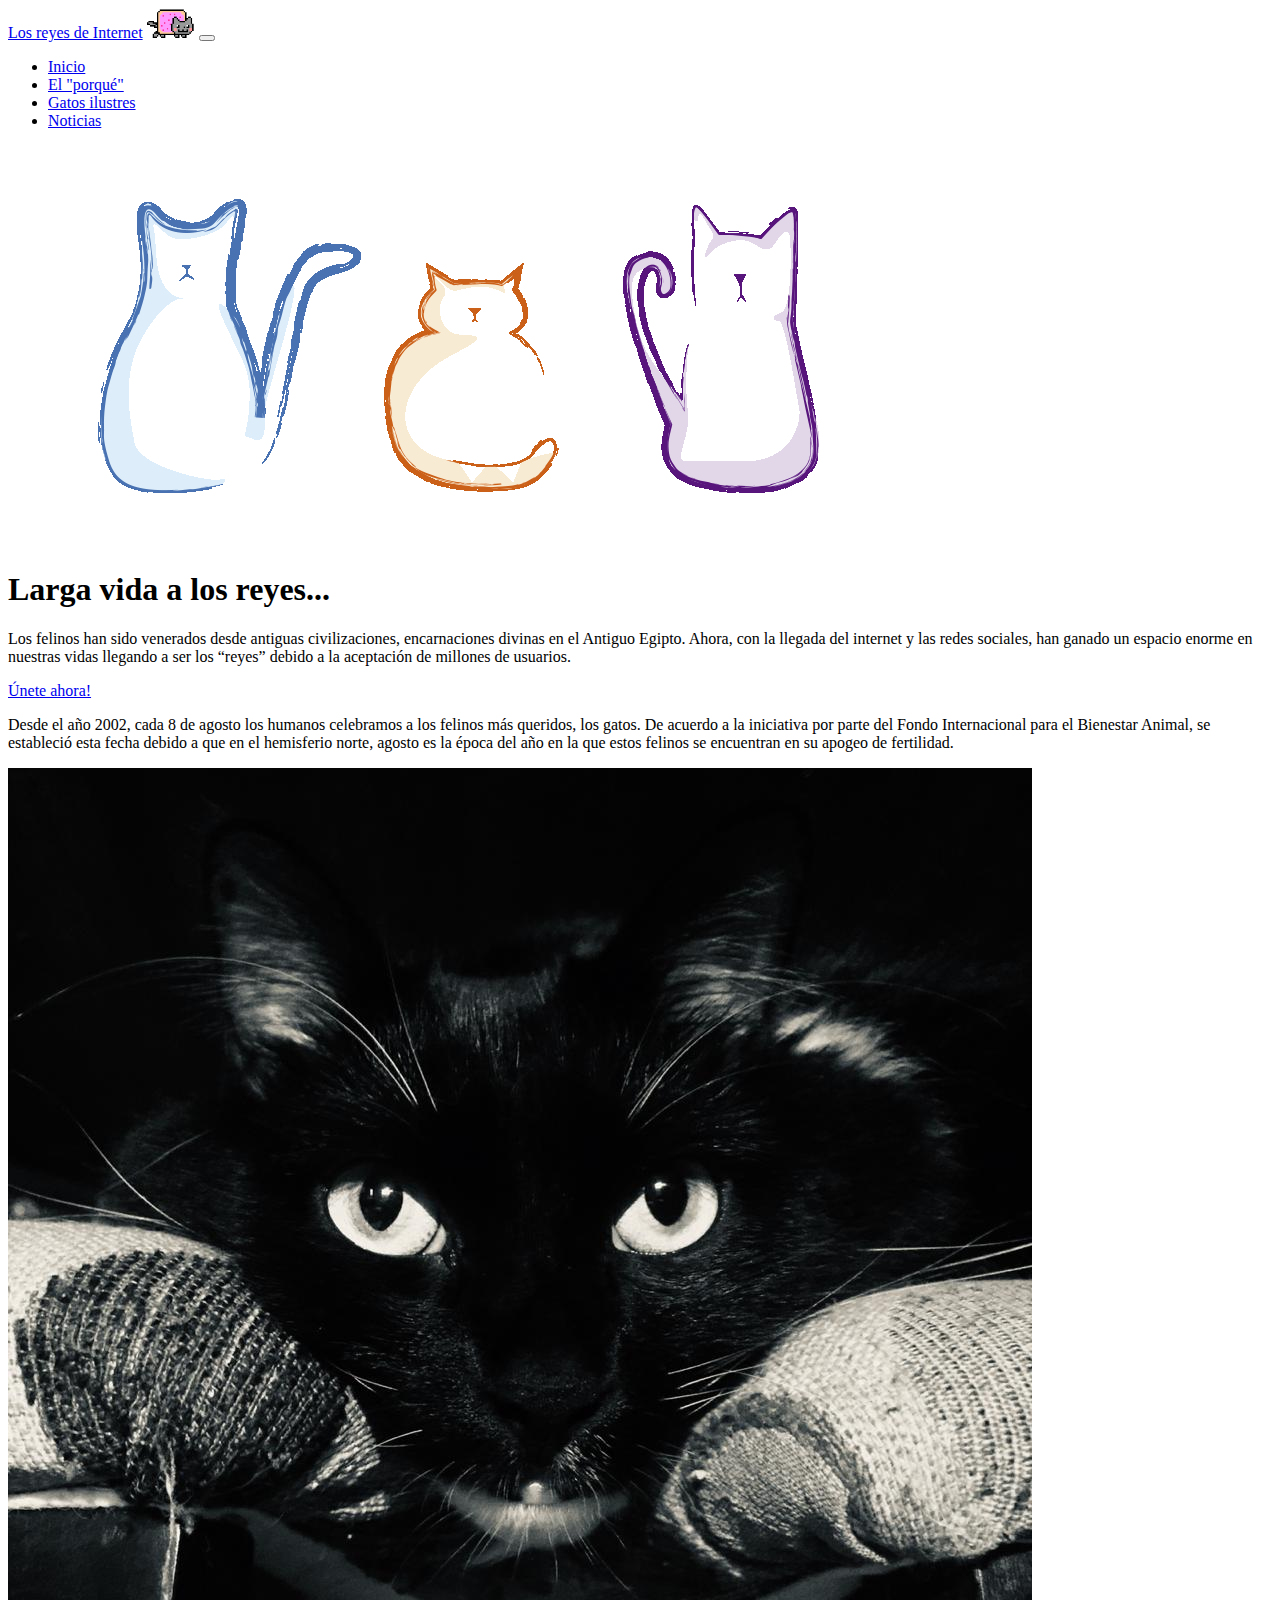
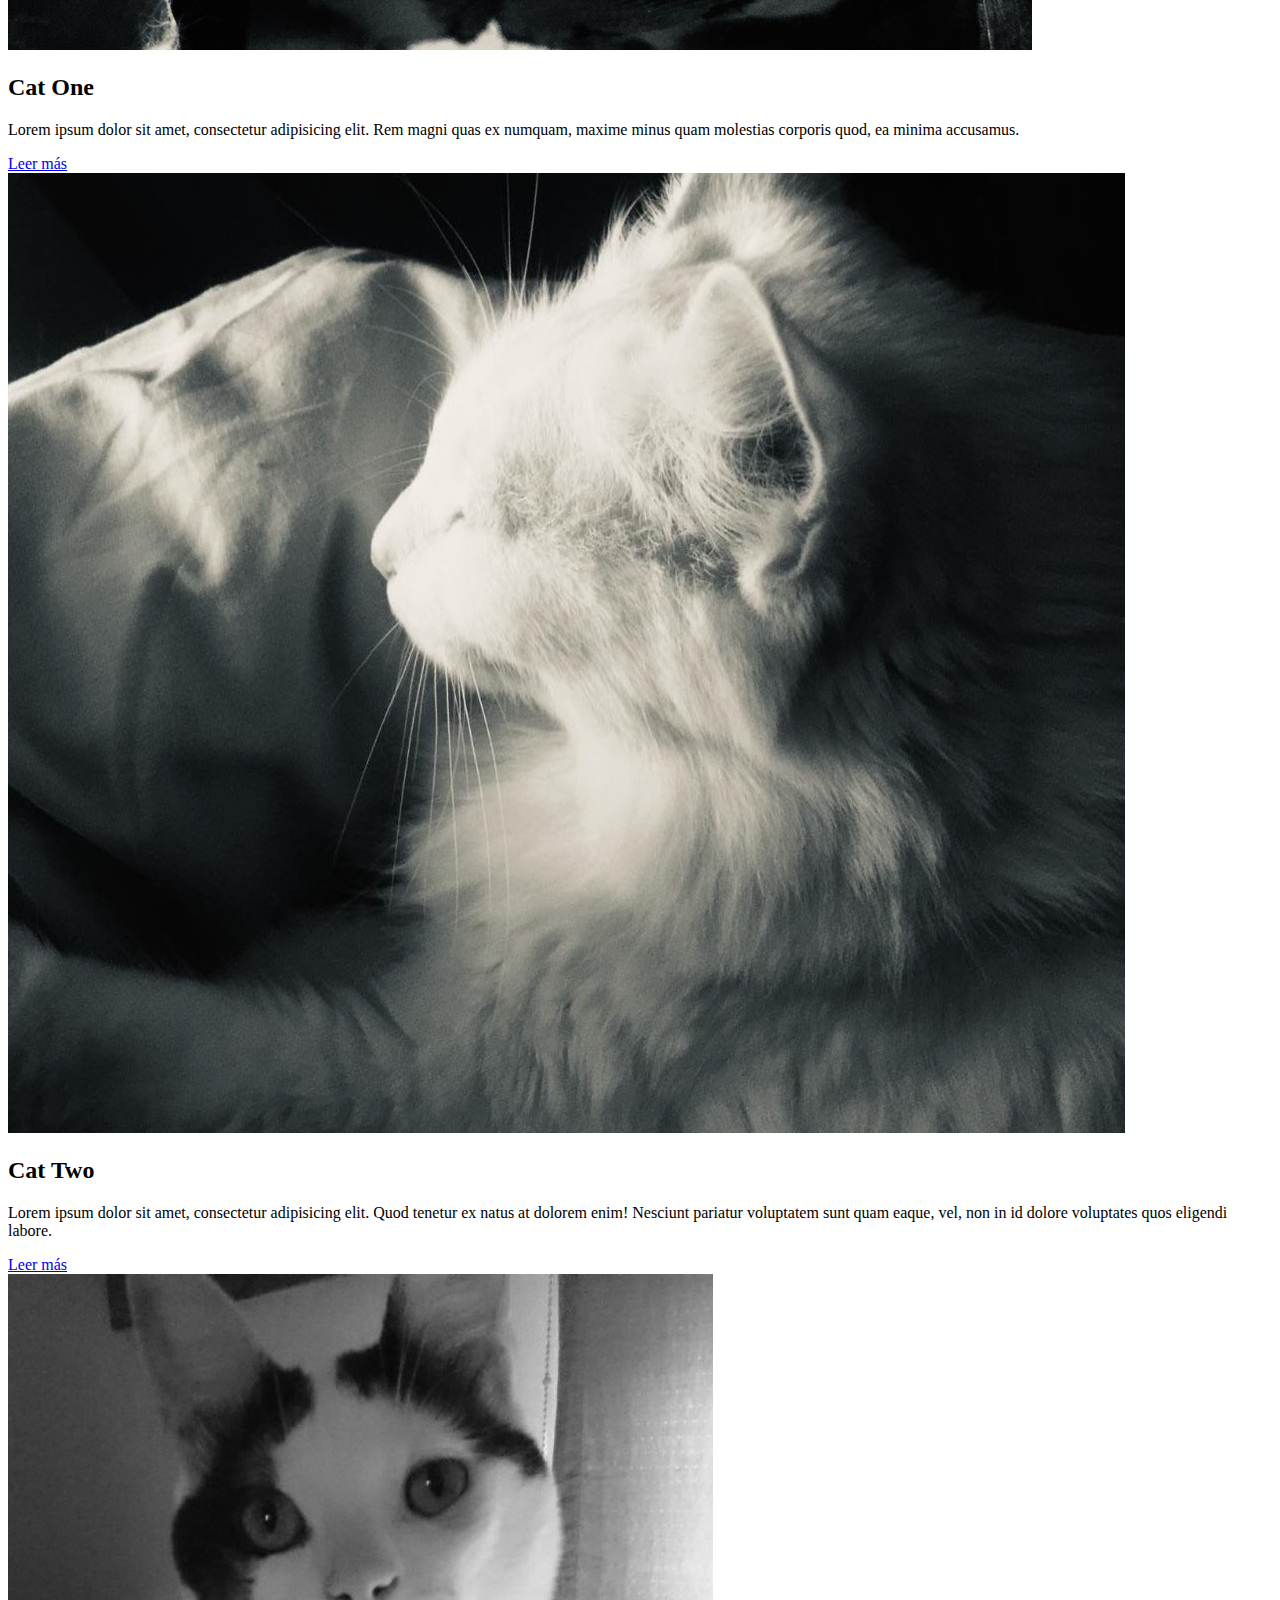
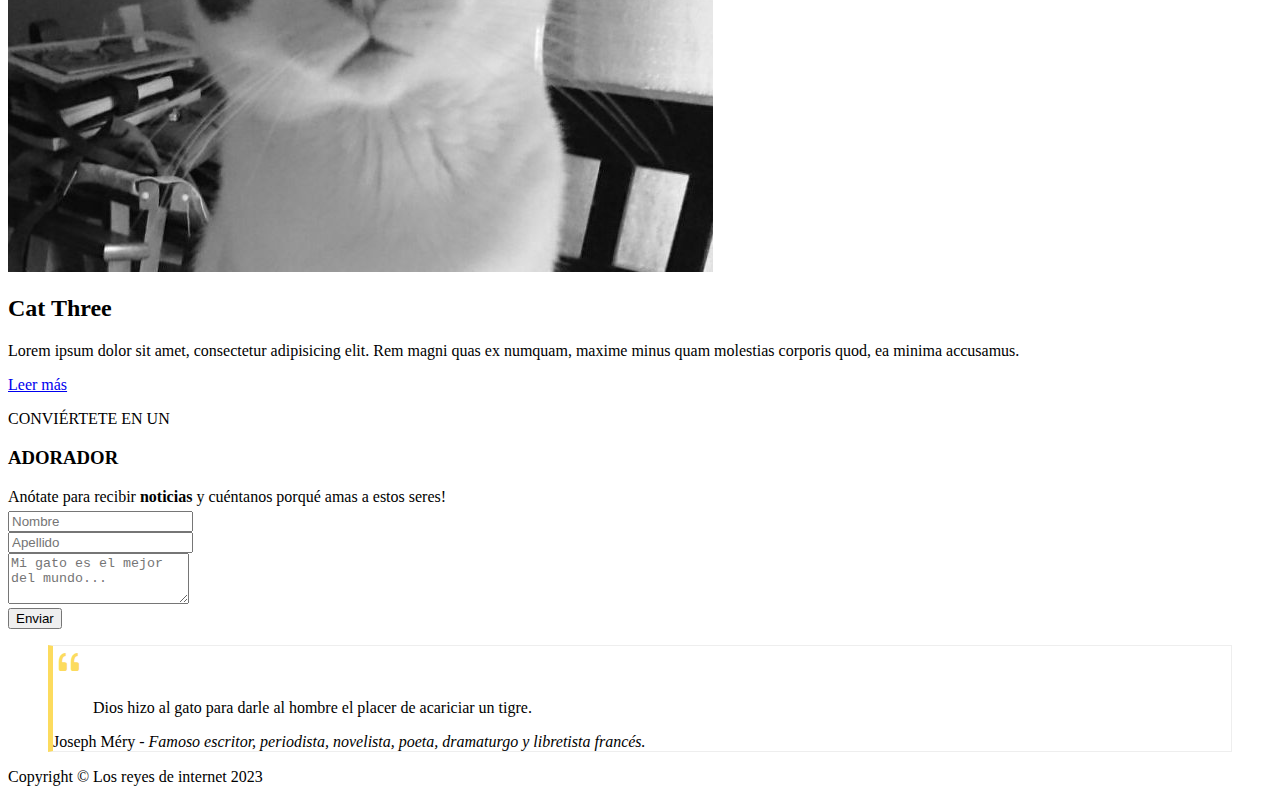
==== index.html @ dcbe3dd1 "First commit" ====
<!DOCTYPE html>
<html lang="es">
    <head>
        <meta charset="utf-8" />
        <meta name="viewport" content="width=device-width, initial-scale=1, shrink-to-fit=no" />
        <meta name="description" content="" />
        <meta name="author" content="" />
        <title>Los reyes de Internet</title>
        <!-- CSS (includes Bootstrap)-->
        <link href="https://cdn.jsdelivr.net/npm/bootstrap@5.1.3/dist/css/bootstrap.min.css" rel="stylesheet" integrity="sha384-1BmE4kWBq78iYhFldvKuhfTAU6auU8tT94WrHftjDbrCEXSU1oBoqyl2QvZ6jIW3" crossorigin="anonymous">
        <link rel="stylesheet" href="https://cdn.jsdelivr.net/npm/bootstrap-icons@1.10.5/font/bootstrap-icons.css">
        <link rel="stylesheet" href="/css/style.css">
    </head>
    <body>
        <header>
            <!-- Start navbar-->
            <nav class="navbar navbar-expand-lg navbar-dark bg-dark">
                <div class="container px-5">
                    <a class="navbar-brand" href="#!">Los reyes de Internet</a>
                    <img src="/media/anim/nyancat.gif" alt="Niancat" height="30px">
                    <button class="navbar-toggler" type="button" data-bs-toggle="collapse" data-bs-target="#navbarSupportedContent" aria-controls="navbarSupportedContent" aria-expanded="false" aria-label="Toggle navigation">
                        <span class="navbar-toggler-icon"></span>
                    </button>
                    <div class="collapse navbar-collapse">
                        <ul class="navbar-nav ms-auto mb-2 mb-lg-0">
                            <li class="nav-item"><a class="nav-link active" aria-current="page" href="#!">Inicio</a></li>
                            <li class="nav-item"><a class="nav-link" href="#!">El "porqué"</a></li>
                            <li class="nav-item"><a class="nav-link" href="#!">Gatos ilustres</a></li>
                            <li class="nav-item"><a class="nav-link" href="#!">Noticias</a></li>
                        </ul>
                    </div>
                </div>
            </nav>
            <!-- End navbar -->
        </header>
        <!-- Start content-->
        <main class="container">
            <section class="px-4 px-lg-5">
                <!-- Start heading row-->
                <div class="row gx-4 gx-lg-5 align-items-center my-5">
                    <div class="col-lg-7"><img class="img-fluid rounded mb-4 mb-lg-0" src="/media/img/Portada-gatos.png" alt="Dibujo de 3 gatos" /></div>
                    <div class="col-lg-5">
                        <h1 class="font-weight-light">Larga vida a los reyes...</h1>
                        <p>Los felinos han sido venerados desde antiguas civilizaciones, encarnaciones divinas en el Antiguo Egipto. Ahora, con la llegada del internet y las redes sociales, han ganado un espacio enorme en nuestras vidas llegando a ser los “reyes” debido a la aceptación de millones de usuarios.</p>
                        <a class="btn btn-primary" href="#form">Únete ahora!</a>
                    </div>
                </div>
                <!-- End heading row -->
                <!-- Start call to action-->
                <div class="card text-white bg-secondary my-5 py-4 text-center">
                    <div class="card-body">
                        <p class="text-white m-0">Desde el año 2002, cada 8 de agosto los humanos celebramos a los felinos más queridos, los gatos. De acuerdo a la iniciativa por parte del Fondo Internacional para el Bienestar Animal, se estableció esta fecha debido a que en el hemisferio norte, agosto es la época del año en la que estos felinos se encuentran en su apogeo de fertilidad.</p>
                    </div>
                </div>
                <!-- End call to action -->
                <!-- Start cards in row-->
                <div class="row gx-4 gx-lg-5">
                    <div class="col-md-4 mb-5">
                        <div class="card h-100">
                            <div class="card-body">
                                <img src="/media/img/navia.jpg" class="card-img-top" alt="Navia">
                                <h2 class="card-title">Cat One</h2>
                                <p class="card-text">Lorem ipsum dolor sit amet, consectetur adipisicing elit. Rem magni quas ex numquam, maxime minus quam molestias corporis quod, ea minima accusamus.</p>
                            </div>
                            <div class="card-footer"><a class="btn btn-primary btn-sm" href="#!">Leer más</a></div>
                        </div>
                    </div>
                    <div class="col-md-4 mb-5">
                        <div class="card h-100">
                            <div class="card-body">
                                <img src="/media/img/deva.jpg" class="card-img-top" alt="Deva">
                                <h2 class="card-title">Cat Two</h2>
                                <p class="card-text">Lorem ipsum dolor sit amet, consectetur adipisicing elit. Quod tenetur ex natus at dolorem enim! Nesciunt pariatur voluptatem sunt quam eaque, vel, non in id dolore voluptates quos eligendi labore.</p>
                            </div>
                            <div class="card-footer"><a class="btn btn-primary btn-sm" href="#!">Leer más</a></div>
                        </div>
                    </div>
                    <div class="col-md-4 mb-5">
                        <div class="card h-100">
                            <div class="card-body">
                                <img src="/media/img/mefi.jpg" class="card-img-top" alt="Navia">
                                <h2 class="card-title">Cat Three</h2>
                                <p class="card-text">Lorem ipsum dolor sit amet, consectetur adipisicing elit. Rem magni quas ex numquam, maxime minus quam molestias corporis quod, ea minima accusamus.</p>
                            </div>
                            <div class="card-footer"><a class="btn btn-primary btn-sm" href="#!">Leer más</a></div>
                        </div>
                    </div>
                </div>
                <!-- End cards in row -->
            </section>
            <!-- Start form -->
            <section id="form" class="px-4 px-lg-5">
                <div class="row">
                    <div class="d-flex justify-content-center">
                        <p>CONVIÉRTETE EN UN</p>
                    </div>
                </div>
                <div class="row">
                    <div class="d-flex justify-content-center">
                        <h3>ADORADOR</h3>
                    </div>
                </div>
                <div class="row">
                    <div class="d-flex justify-content-center">
                        <span>Anótate para recibir <b>noticias</b> y cuéntanos porqué amas a estos seres!</span>
                    </div>
                </div>
                <div class="row" style="margin-top: 5px;">
                    <div class="col-3 offset-3 d-flex justify-content-center">
                        <input type="text" class="form-control" placeholder="Nombre">
                    </div>
                    <div class="col-3 d-flex justify-content-center">
                        <input type="text" class="form-control" placeholder="Apellido">
                    </div>
                </div>
                <div class="row my-2"">
                    <div class="col-6 offset-3 d-flex justify-content-center">
                        <textarea class="form-control form-control-lg" id="exampleFormControlTextarea1" placeholder="Mi gato es el mejor del mundo..." rows="3"></textarea>
                    </div>
                </div>
                <div class="row my-2">
                    <div class="col-6 offset-3 d-flex justify-content-center">
                        <button class="btn btn-success w-100">Enviar</button>
                    </div>
                </div>
            </section>
            <!-- End form -->
            <!-- Start quote -->
            <section class="vh-80">
                <div class="container py-5 h-100">
                    <div class="row d-flex justify-content-center align-items-center h-100">
                        <div class="col-md-12 col-xl-5">
                        <figure class="quote bg-light p-4">
                            <i class="bi bi-quote bi-2x color-quote"></i>
                            <blockquote class="blockquote pb-2">
                                <p>
                                    Dios hizo al gato para darle al hombre el placer de acariciar un tigre.
                                </p>
                            </blockquote>
                            <figcaption class="blockquote-footer mb-0">
                                Joseph Méry - <cite title="Famoso escritor, periodista, novelista, poeta, dramaturgo y libretista francés.">Famoso escritor, periodista, novelista, poeta, dramaturgo y libretista francés.</cite>
                            </figcaption>
                        </figure>
                        </div>
                    </div>
                </div>
            </section>
            <!-- End quote -->
        </main>
        <!-- End content -->
        <!-- Footer-->
        <footer class="py-5 bg-dark">
            <div class="container px-4 px-lg-5">
                <p class="m-0 text-center text-white">Copyright &copy; Los reyes de internet 2023</p>
            </div>
        </footer>
        <!-- Bootstrap core JS-->
        <script src="https://cdn.jsdelivr.net/npm/bootstrap@5.2.3/dist/js/bootstrap.bundle.min.js"></script>
    </body>
</html>
---- css/style.css ----
.color-quote {
    color: #fcdb5e;
}

.quote i {
    font-size: 2rem;
}

.quote {
    border-left: .35rem solid #fcdb5e;
    border-top: 1px solid #eee;
    border-right: 1px solid #eee;
    border-bottom: 1px solid #eee;
}
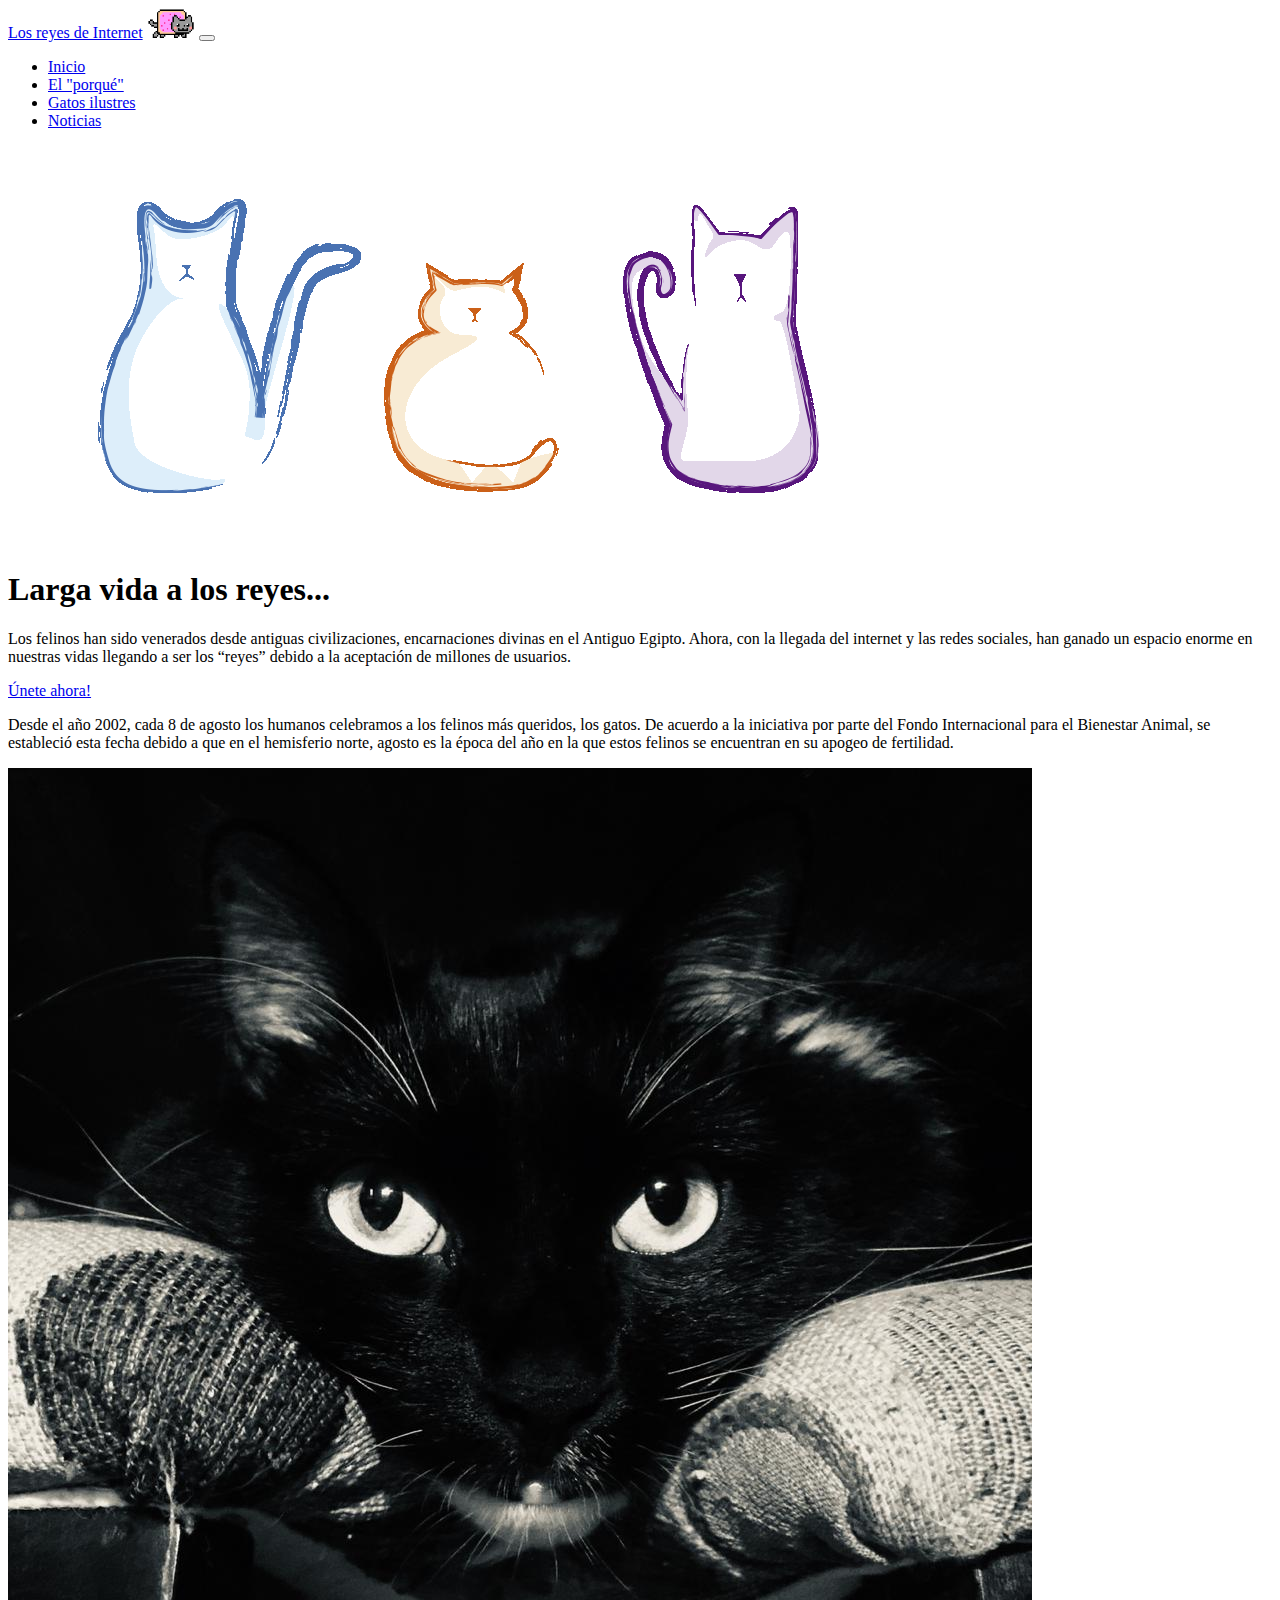
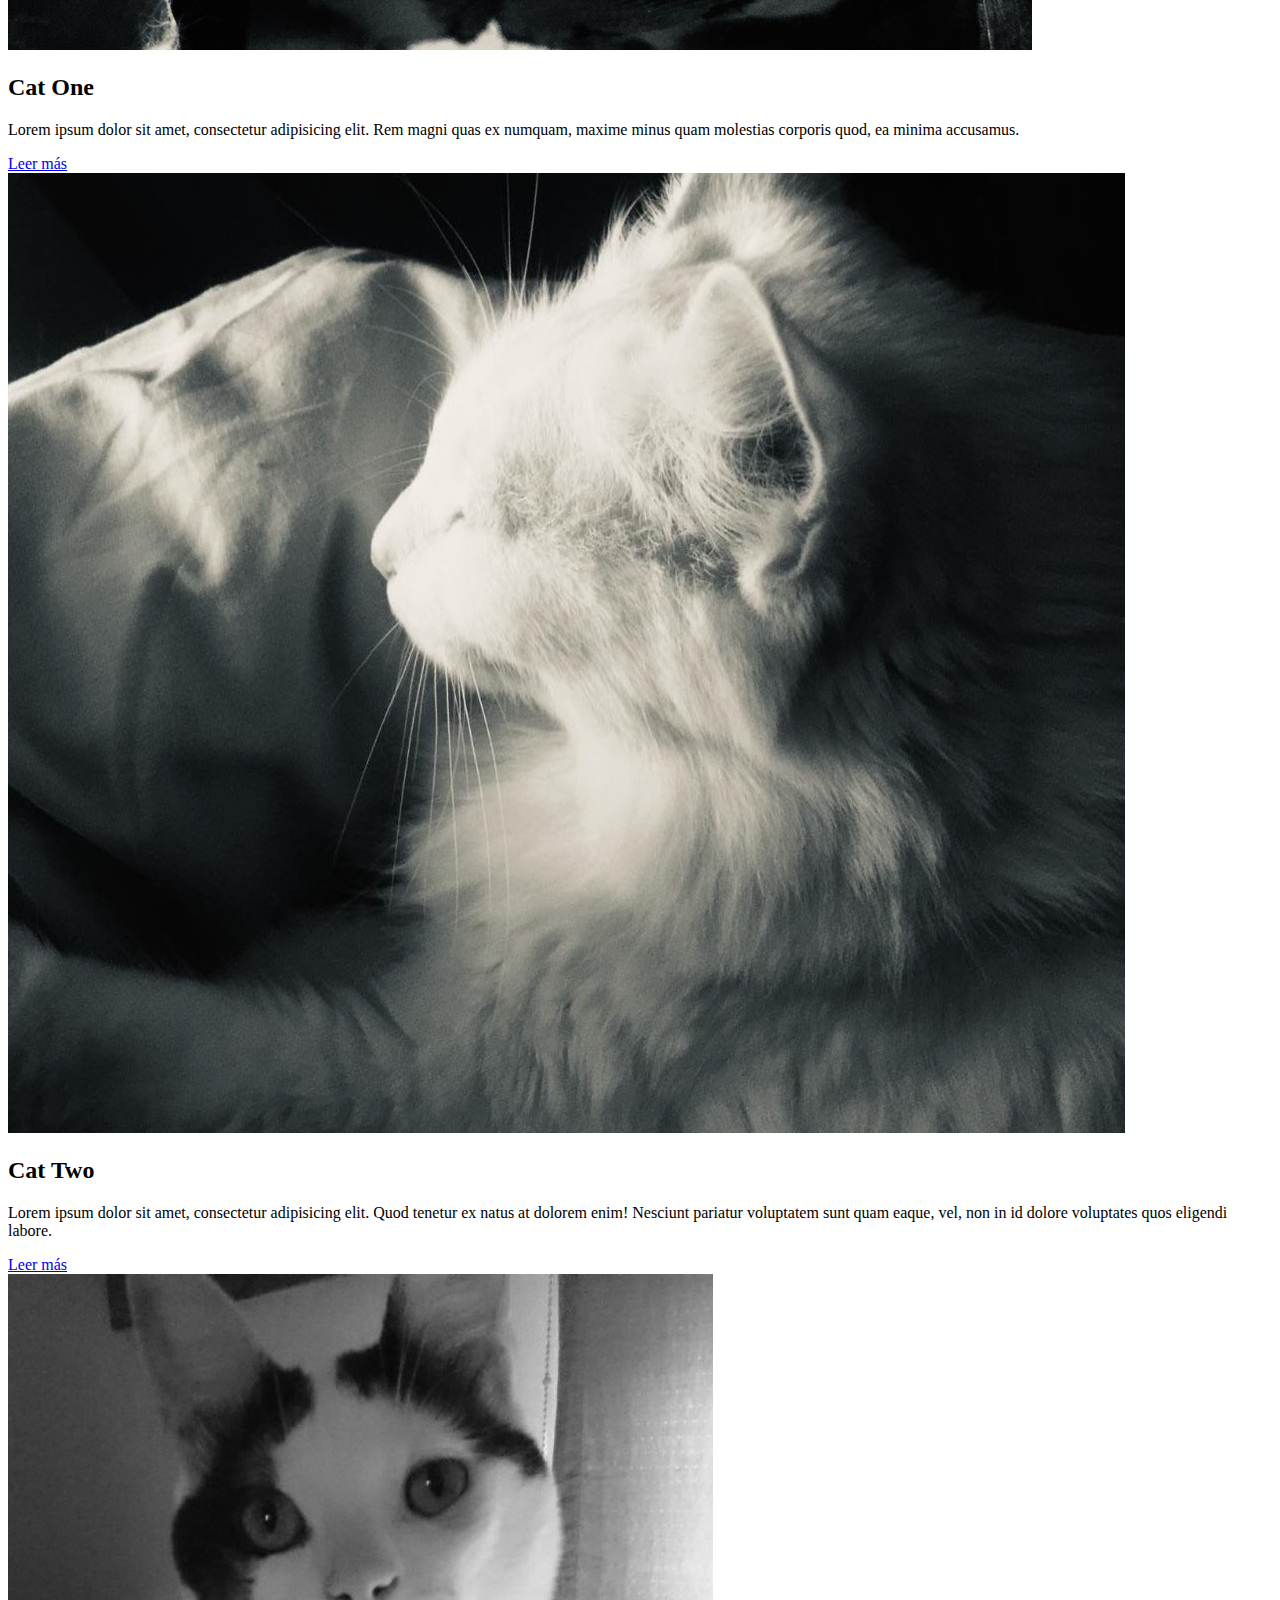
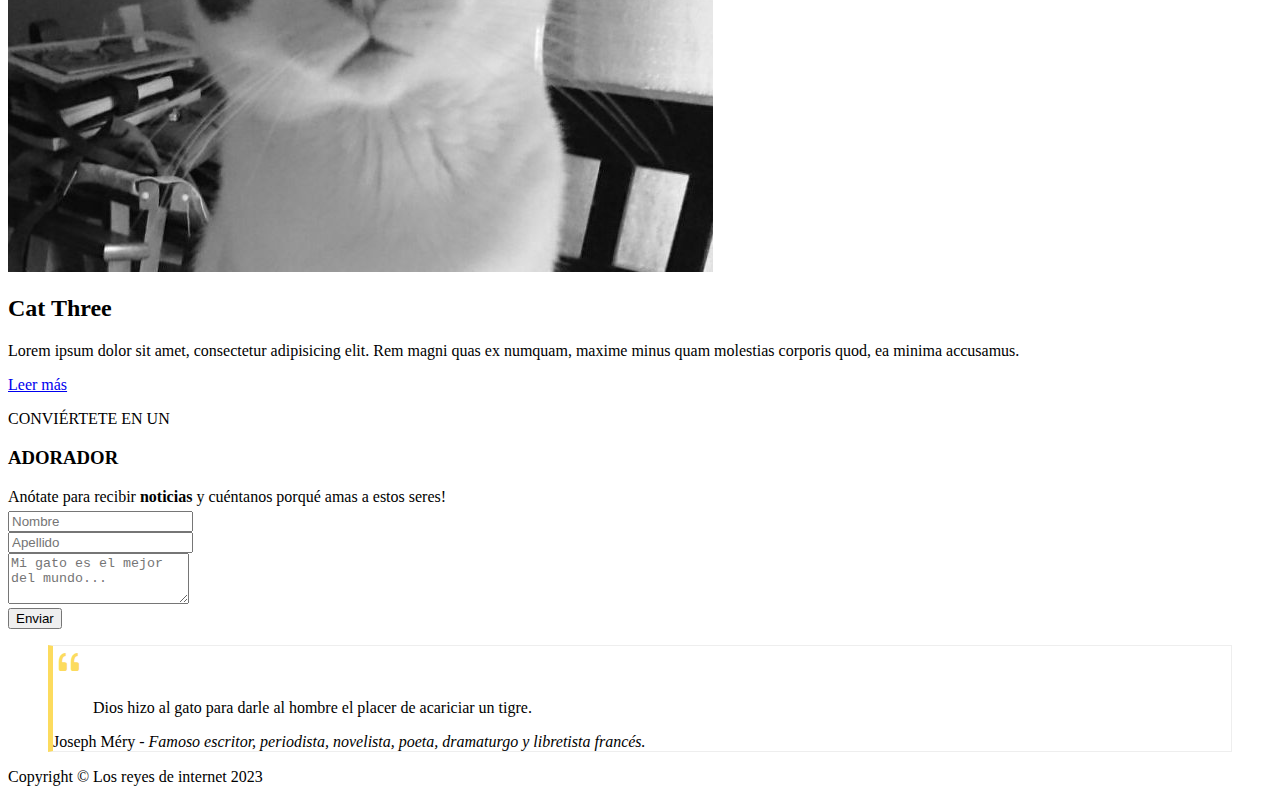
==== commit 250349e7: "Update index.html" ====
--- a/index.html
+++ b/index.html
@@ -9,7 +9,7 @@
         <!-- CSS (includes Bootstrap)-->
         <link href="https://cdn.jsdelivr.net/npm/bootstrap@5.1.3/dist/css/bootstrap.min.css" rel="stylesheet" integrity="sha384-1BmE4kWBq78iYhFldvKuhfTAU6auU8tT94WrHftjDbrCEXSU1oBoqyl2QvZ6jIW3" crossorigin="anonymous">
         <link rel="stylesheet" href="https://cdn.jsdelivr.net/npm/bootstrap-icons@1.10.5/font/bootstrap-icons.css">
-        <link rel="stylesheet" href="/css/style.css">
+        <link rel="stylesheet" href="./css/style.css">
     </head>
     <body>
         <header>
@@ -38,7 +38,7 @@
             <section class="px-4 px-lg-5">
                 <!-- Start heading row-->
                 <div class="row gx-4 gx-lg-5 align-items-center my-5">
-                    <div class="col-lg-7"><img class="img-fluid rounded mb-4 mb-lg-0" src="/media/img/Portada-gatos.png" alt="Dibujo de 3 gatos" /></div>
+                    <div class="col-lg-7"><img class="img-fluid rounded mb-4 mb-lg-0" src="./media/img/Portada-gatos.png" alt="Dibujo de 3 gatos" /></div>
                     <div class="col-lg-5">
                         <h1 class="font-weight-light">Larga vida a los reyes...</h1>
                         <p>Los felinos han sido venerados desde antiguas civilizaciones, encarnaciones divinas en el Antiguo Egipto. Ahora, con la llegada del internet y las redes sociales, han ganado un espacio enorme en nuestras vidas llegando a ser los “reyes” debido a la aceptación de millones de usuarios.</p>
@@ -58,7 +58,7 @@
                     <div class="col-md-4 mb-5">
                         <div class="card h-100">
                             <div class="card-body">
-                                <img src="/media/img/navia.jpg" class="card-img-top" alt="Navia">
+                                <img src="./media/img/navia.jpg" class="card-img-top" alt="Navia">
                                 <h2 class="card-title">Cat One</h2>
                                 <p class="card-text">Lorem ipsum dolor sit amet, consectetur adipisicing elit. Rem magni quas ex numquam, maxime minus quam molestias corporis quod, ea minima accusamus.</p>
                             </div>
@@ -68,7 +68,7 @@
                     <div class="col-md-4 mb-5">
                         <div class="card h-100">
                             <div class="card-body">
-                                <img src="/media/img/deva.jpg" class="card-img-top" alt="Deva">
+                                <img src="./media/img/deva.jpg" class="card-img-top" alt="Deva">
                                 <h2 class="card-title">Cat Two</h2>
                                 <p class="card-text">Lorem ipsum dolor sit amet, consectetur adipisicing elit. Quod tenetur ex natus at dolorem enim! Nesciunt pariatur voluptatem sunt quam eaque, vel, non in id dolore voluptates quos eligendi labore.</p>
                             </div>
@@ -78,7 +78,7 @@
                     <div class="col-md-4 mb-5">
                         <div class="card h-100">
                             <div class="card-body">
-                                <img src="/media/img/mefi.jpg" class="card-img-top" alt="Navia">
+                                <img src="./media/img/mefi.jpg" class="card-img-top" alt="Navia">
                                 <h2 class="card-title">Cat Three</h2>
                                 <p class="card-text">Lorem ipsum dolor sit amet, consectetur adipisicing elit. Rem magni quas ex numquam, maxime minus quam molestias corporis quod, ea minima accusamus.</p>
                             </div>
@@ -157,4 +157,4 @@
         <!-- Bootstrap core JS-->
         <script src="https://cdn.jsdelivr.net/npm/bootstrap@5.2.3/dist/js/bootstrap.bundle.min.js"></script>
     </body>
-</html>+</html>
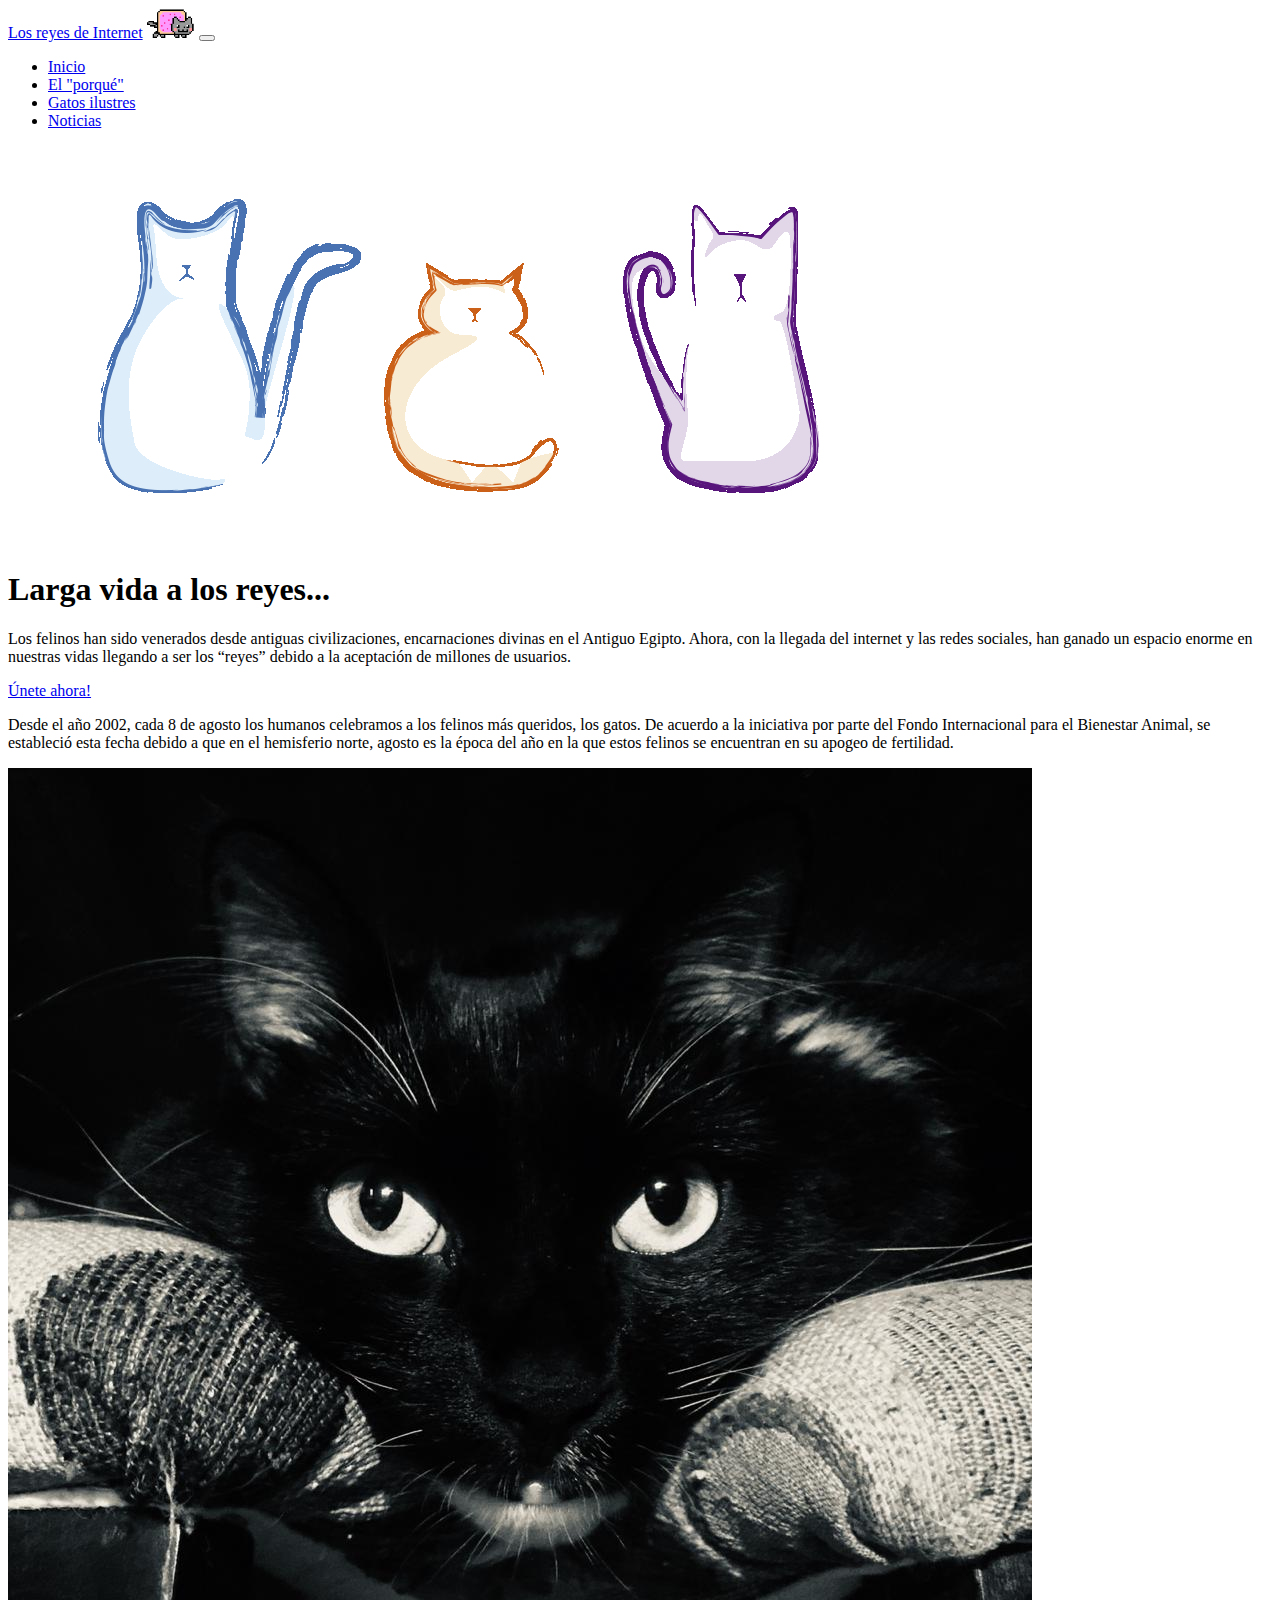
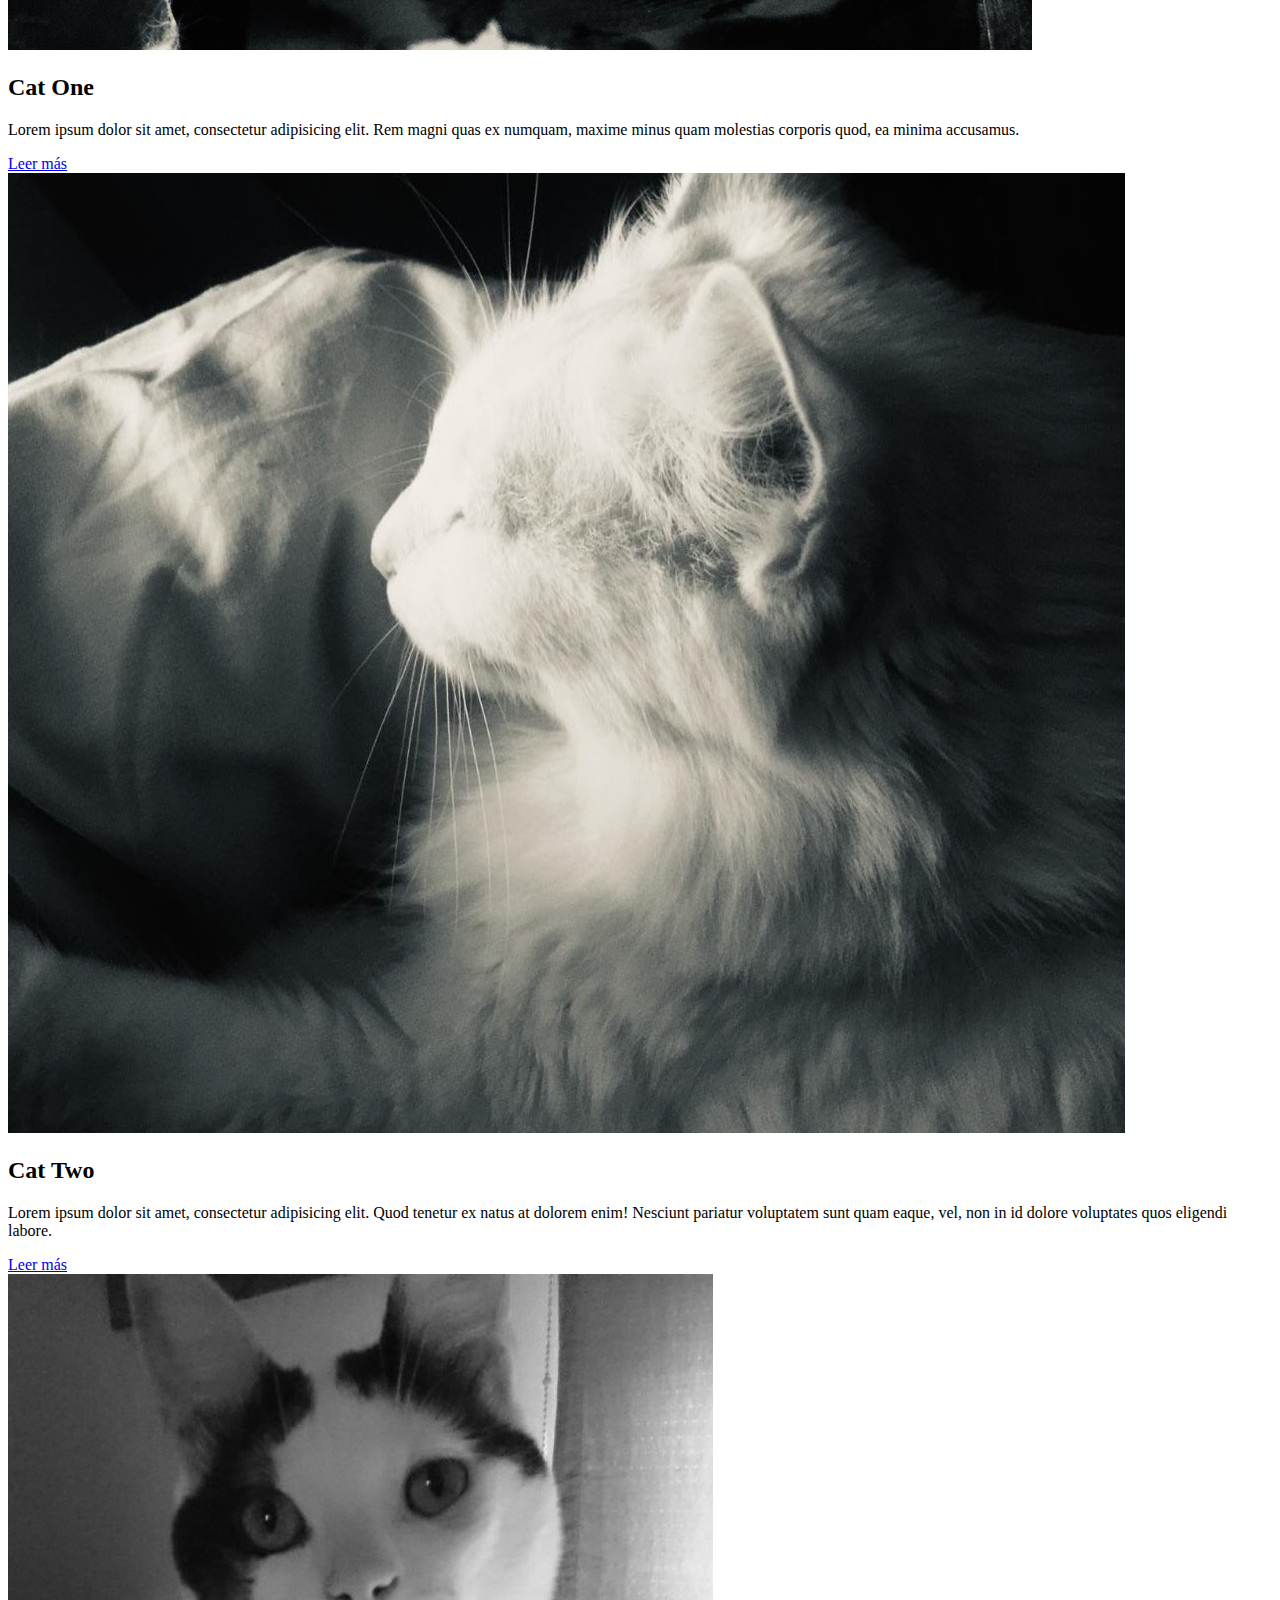
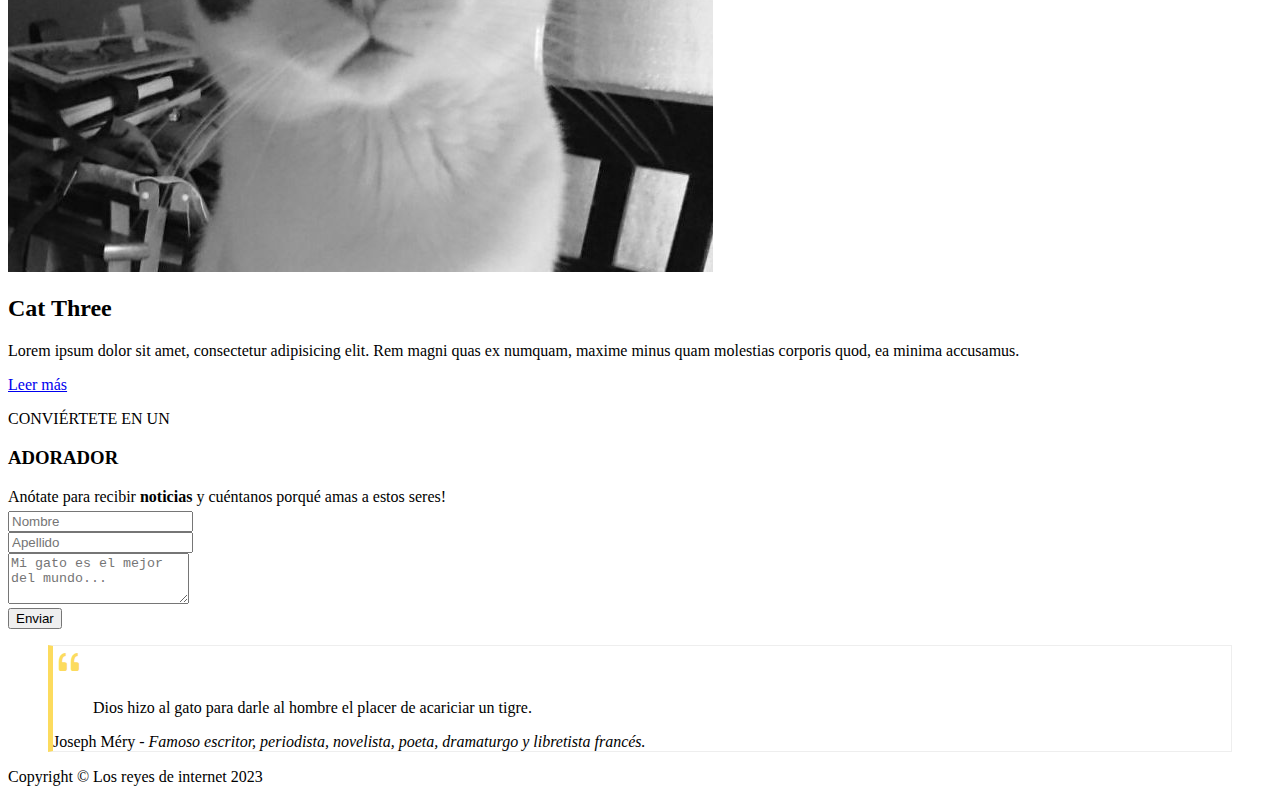
==== commit 77694316: "Update index.html" ====
--- a/index.html
+++ b/index.html
@@ -17,7 +17,7 @@
             <nav class="navbar navbar-expand-lg navbar-dark bg-dark">
                 <div class="container px-5">
                     <a class="navbar-brand" href="#!">Los reyes de Internet</a>
-                    <img src="/media/anim/nyancat.gif" alt="Niancat" height="30px">
+                    <img src="./media/anim/nyancat.gif" alt="Niancat" height="30px">
                     <button class="navbar-toggler" type="button" data-bs-toggle="collapse" data-bs-target="#navbarSupportedContent" aria-controls="navbarSupportedContent" aria-expanded="false" aria-label="Toggle navigation">
                         <span class="navbar-toggler-icon"></span>
                     </button>
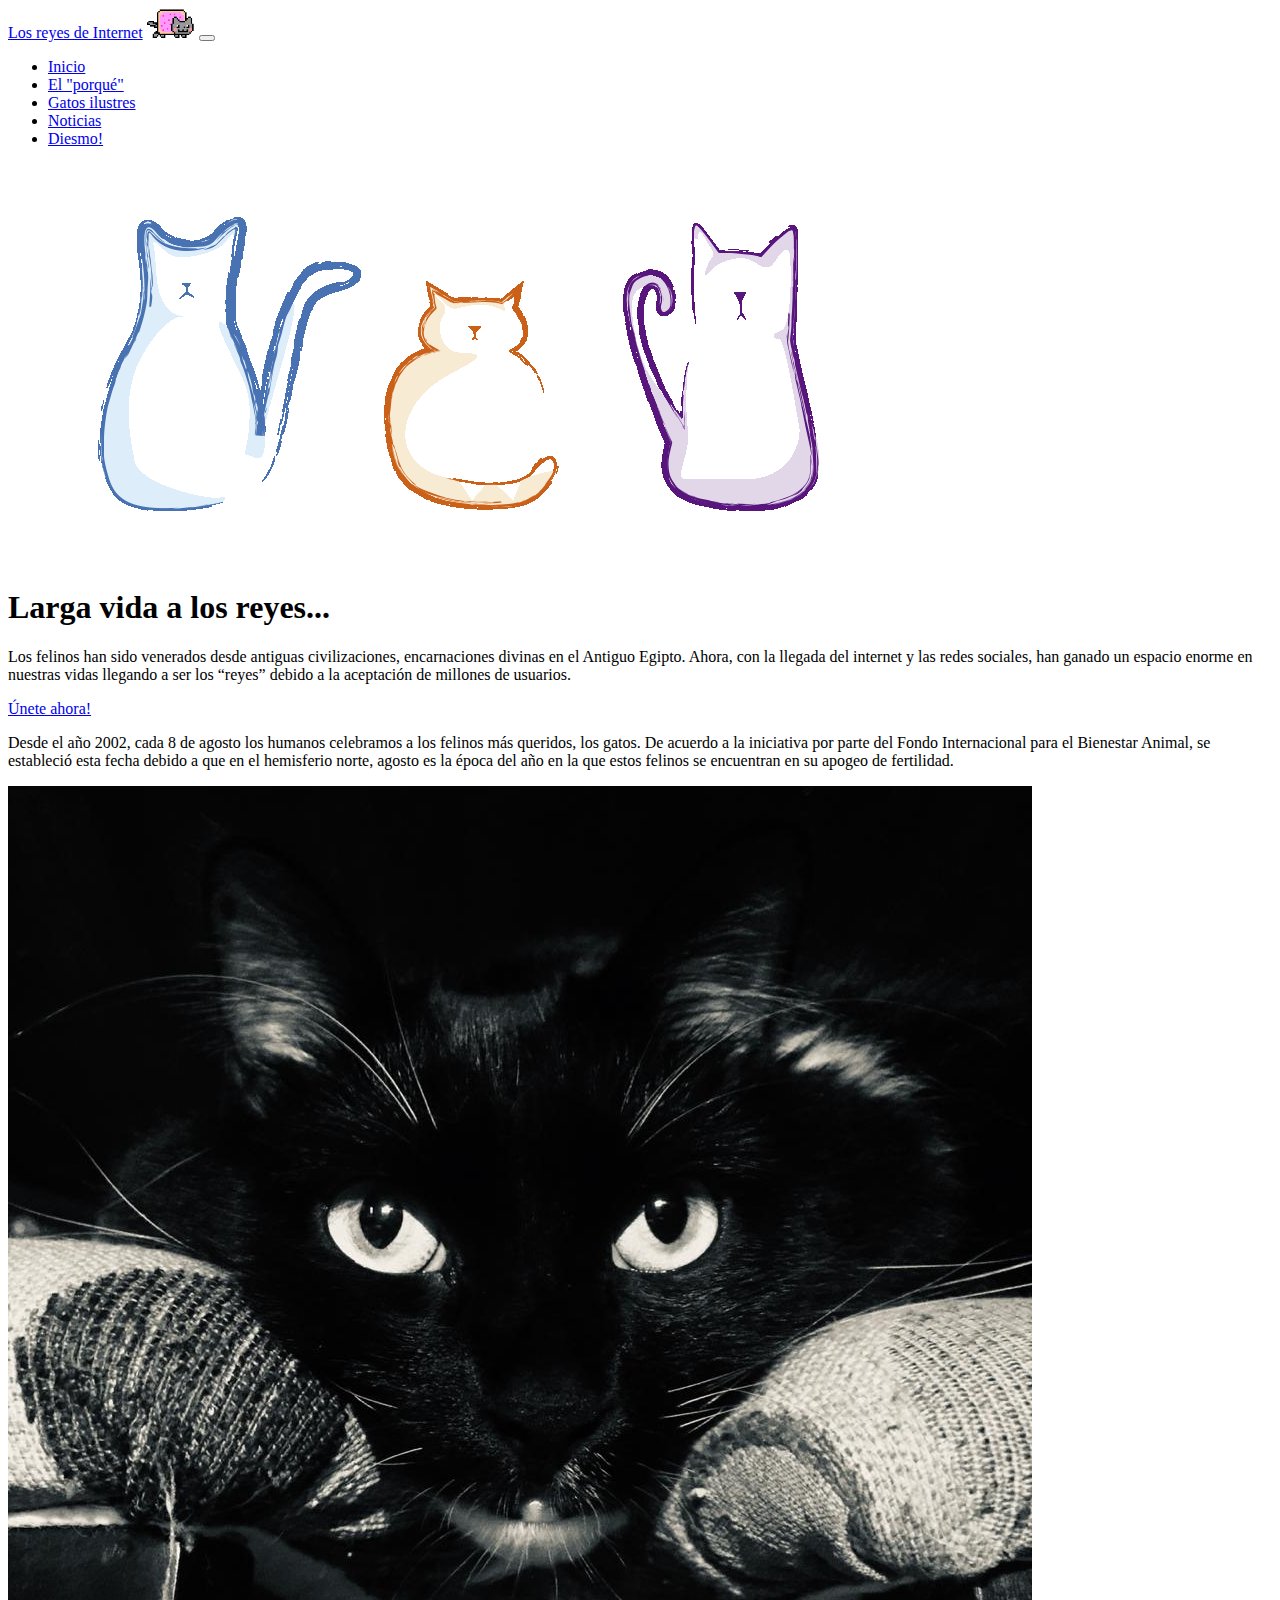
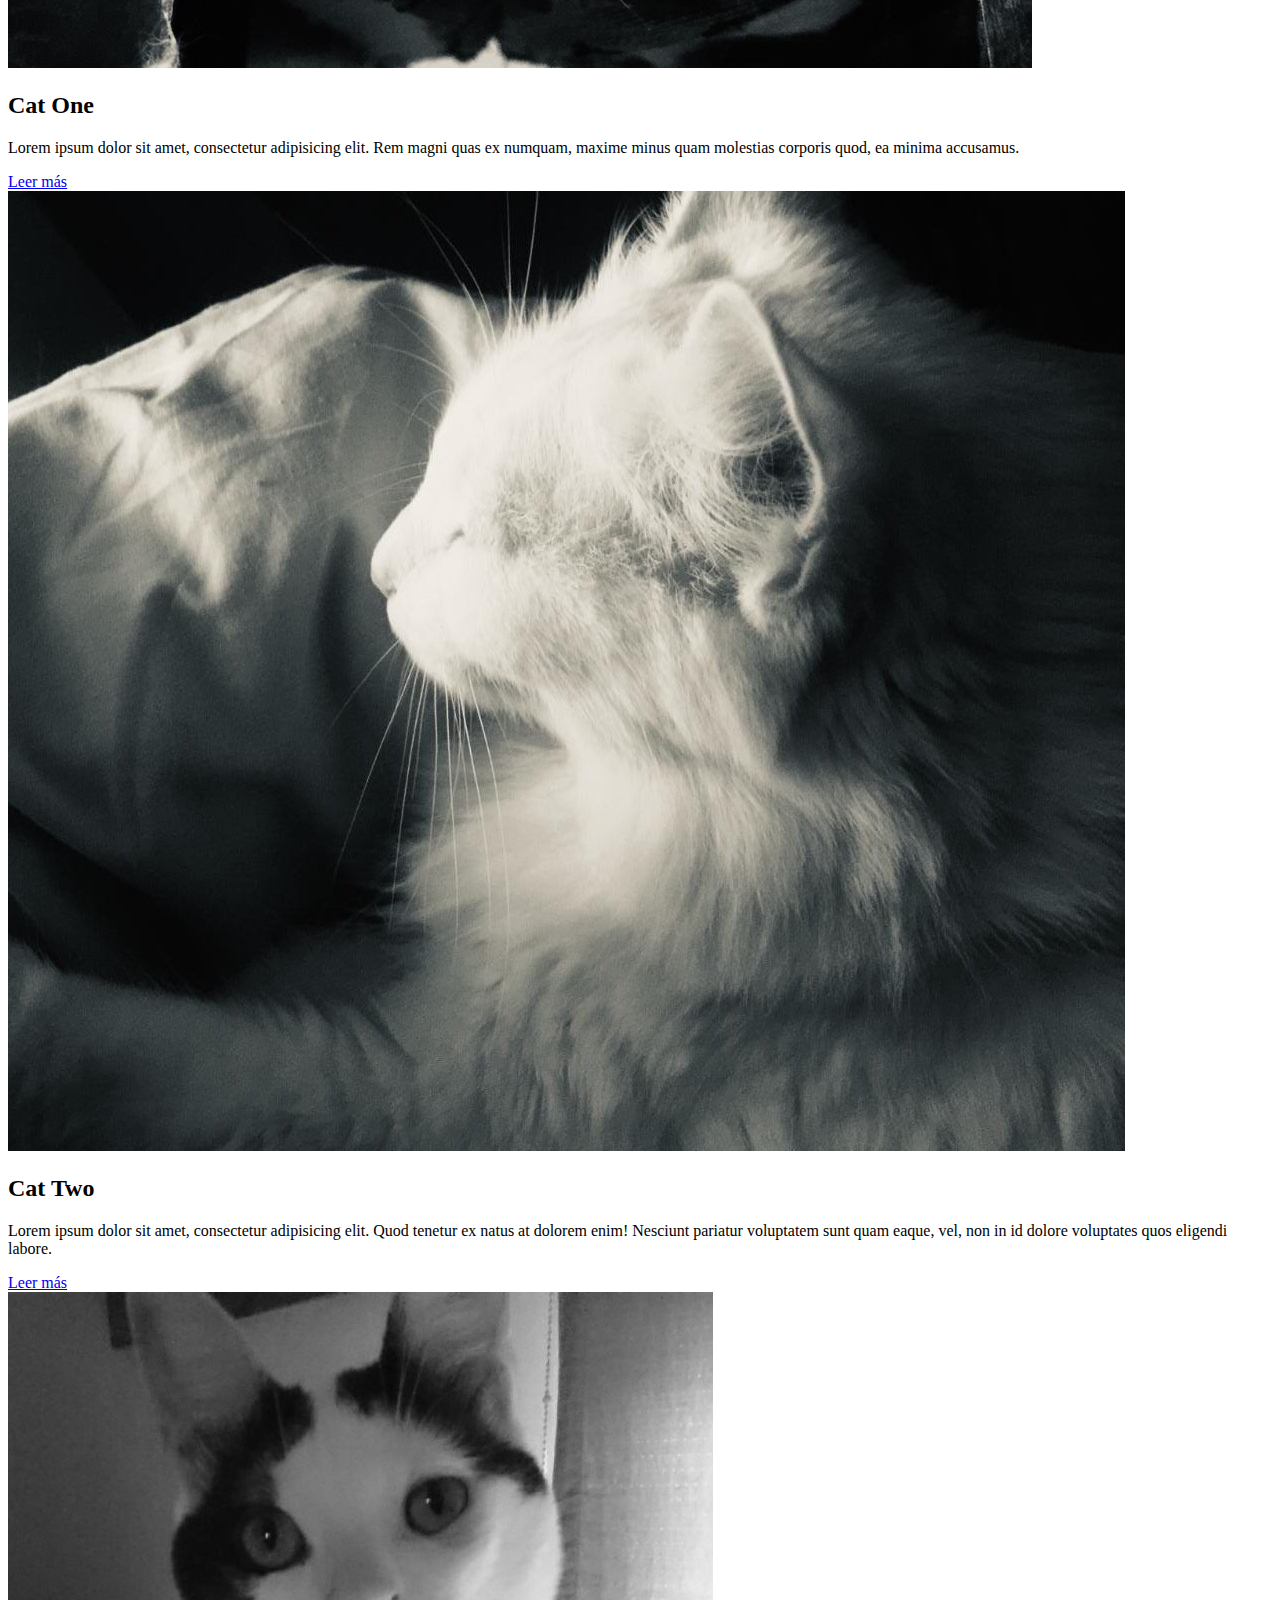
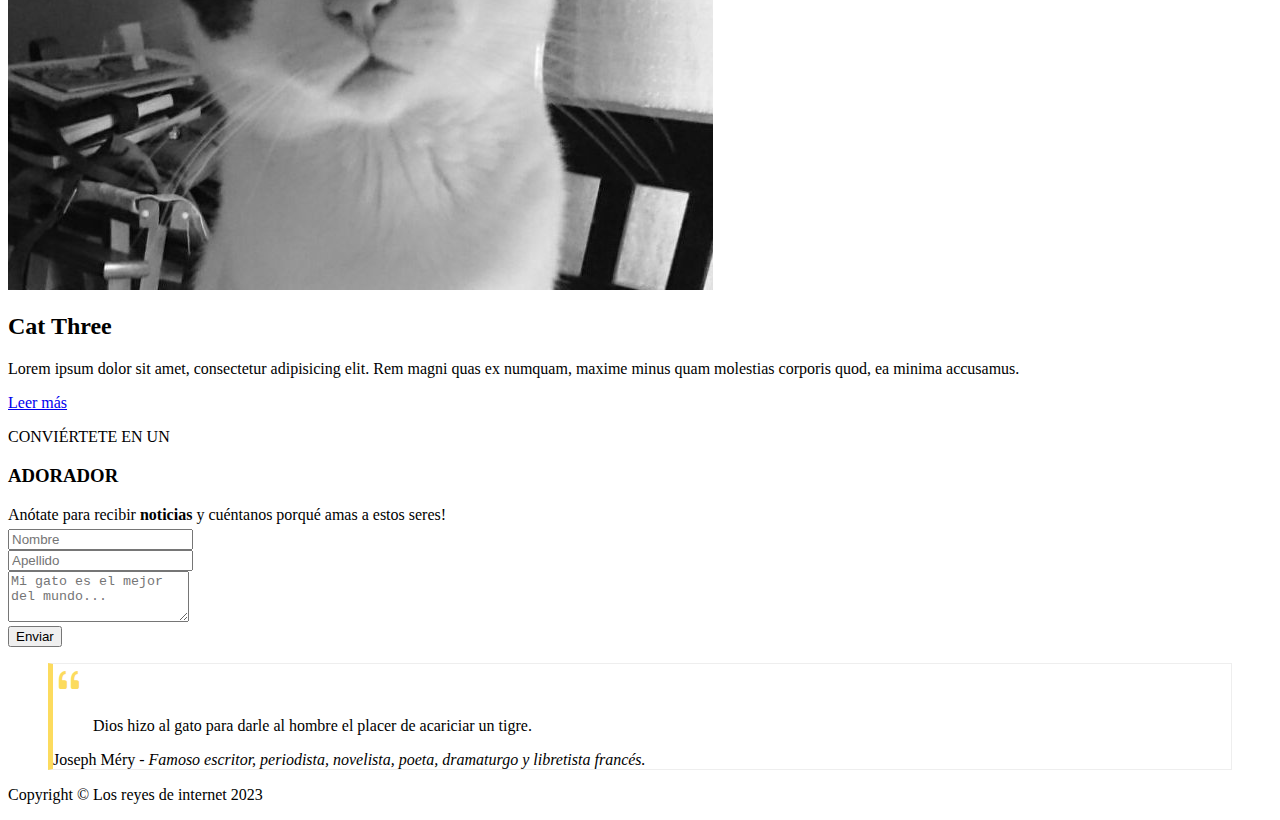
==== commit 0a55cb6b: "Changing gift for tithe and adding js" ====
--- a/index.html
+++ b/index.html
@@ -3,8 +3,8 @@
     <head>
         <meta charset="utf-8" />
         <meta name="viewport" content="width=device-width, initial-scale=1, shrink-to-fit=no" />
-        <meta name="description" content="" />
-        <meta name="author" content="" />
+        <meta name="description" content="La mejor página sobre los reyes indiscutibles de Internet." />
+        <meta name="author" content="Federido Damaso Diaz Ramseyer" />
         <title>Los reyes de Internet</title>
         <!-- CSS (includes Bootstrap)-->
         <link href="https://cdn.jsdelivr.net/npm/bootstrap@5.1.3/dist/css/bootstrap.min.css" rel="stylesheet" integrity="sha384-1BmE4kWBq78iYhFldvKuhfTAU6auU8tT94WrHftjDbrCEXSU1oBoqyl2QvZ6jIW3" crossorigin="anonymous">
@@ -13,26 +13,24 @@
     </head>
     <body>
         <header>
-            <!-- Start navbar-->
+            <!-- Start navbar --->
             <nav class="navbar navbar-expand-lg navbar-dark bg-dark">
                 <div class="container px-5">
                     <a class="navbar-brand" href="#!">Los reyes de Internet</a>
                     <img src="./media/anim/nyancat.gif" alt="Niancat" height="30px">
-                    <button class="navbar-toggler" type="button" data-bs-toggle="collapse" data-bs-target="#navbarSupportedContent" aria-controls="navbarSupportedContent" aria-expanded="false" aria-label="Toggle navigation">
-                        <span class="navbar-toggler-icon"></span>
-                    </button>
-                    <div class="collapse navbar-collapse">
+                    <button class="navbar-toggler" type="button" data-bs-toggle="collapse" data-bs-target="#navbarSupportedContent" aria-controls="navbarSupportedContent" aria-expanded="false" aria-label="Toggle navigation"><span class="navbar-toggler-icon"></span></button>
+                    <div class="collapse navbar-collapse" id="navbarSupportedContent">
                         <ul class="navbar-nav ms-auto mb-2 mb-lg-0">
                             <li class="nav-item"><a class="nav-link active" aria-current="page" href="#!">Inicio</a></li>
                             <li class="nav-item"><a class="nav-link" href="#!">El "porqué"</a></li>
                             <li class="nav-item"><a class="nav-link" href="#!">Gatos ilustres</a></li>
                             <li class="nav-item"><a class="nav-link" href="#!">Noticias</a></li>
+                            <li class="nav-item"><a class="nav-link" href="tithe.html">Diesmo!</a></li>
                         </ul>
                     </div>
                 </div>
             </nav>
             <!-- End navbar -->
-        </header>
         <!-- Start content-->
         <main class="container">
             <section class="px-4 px-lg-5">
@@ -148,13 +146,18 @@
             <!-- End quote -->
         </main>
         <!-- End content -->
-        <!-- Footer-->
+        <!-- Start Footer -->
         <footer class="py-5 bg-dark">
             <div class="container px-4 px-lg-5">
                 <p class="m-0 text-center text-white">Copyright &copy; Los reyes de internet 2023</p>
             </div>
         </footer>
-        <!-- Bootstrap core JS-->
+        <!-- Start Bootstrap core JS -->
         <script src="https://cdn.jsdelivr.net/npm/bootstrap@5.2.3/dist/js/bootstrap.bundle.min.js"></script>
+        <!-- End Bootstrap core JS -->
+        <!-- Start My scrpit JS -->
+        <script src="./js/script.js"></script>
+        <!-- End My scrpips JS -->
+        <!-- End Footer -->
     </body>
 </html>
--- a/css/style.css
+++ b/css/style.css
@@ -11,4 +11,19 @@
     border-top: 1px solid #eee;
     border-right: 1px solid #eee;
     border-bottom: 1px solid #eee;
+}
+
+/* tithe css */
+
+#price {
+    font-weight: bold;
+    display: inline-flex;
+    align-items: center;
+}
+
+.discount {
+    color: #fcdb5e;
+    font-style: italic;
+    /* font-size: 14px; */
+    margin-left: 5px;
 }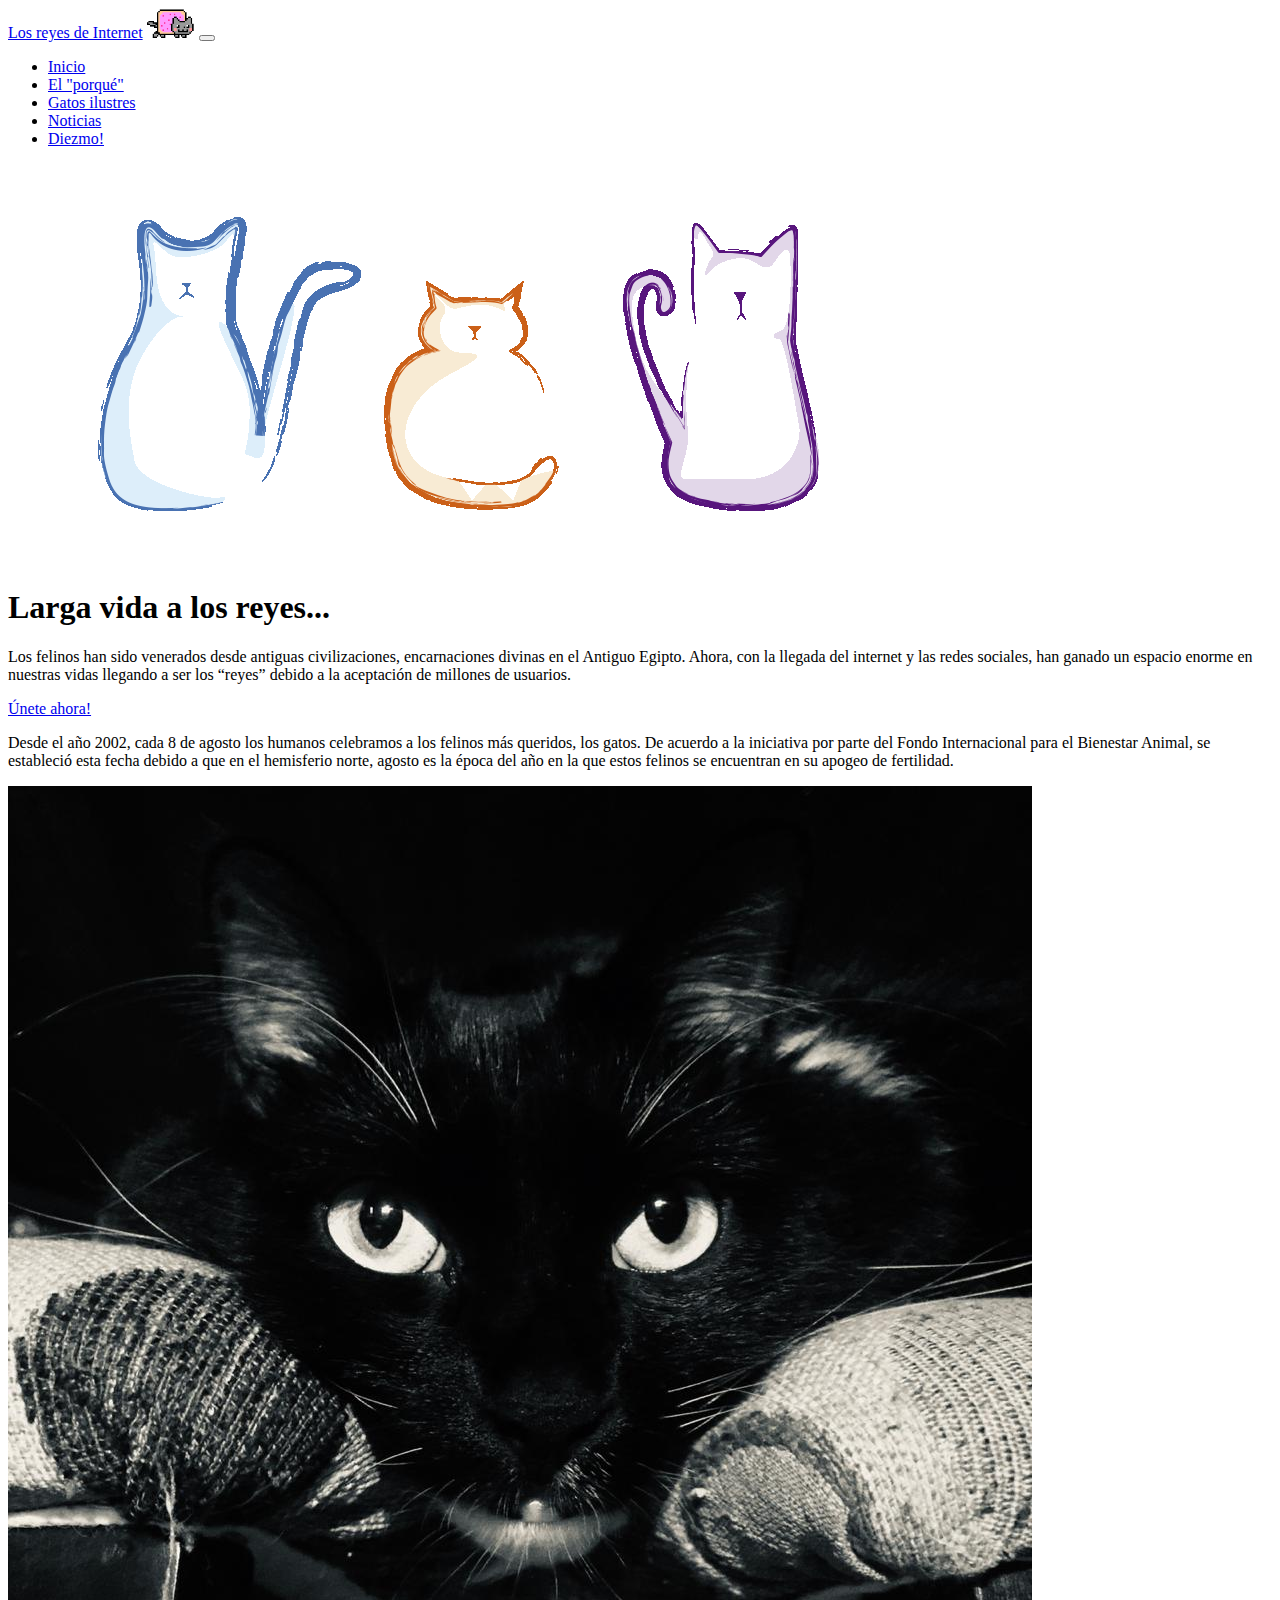
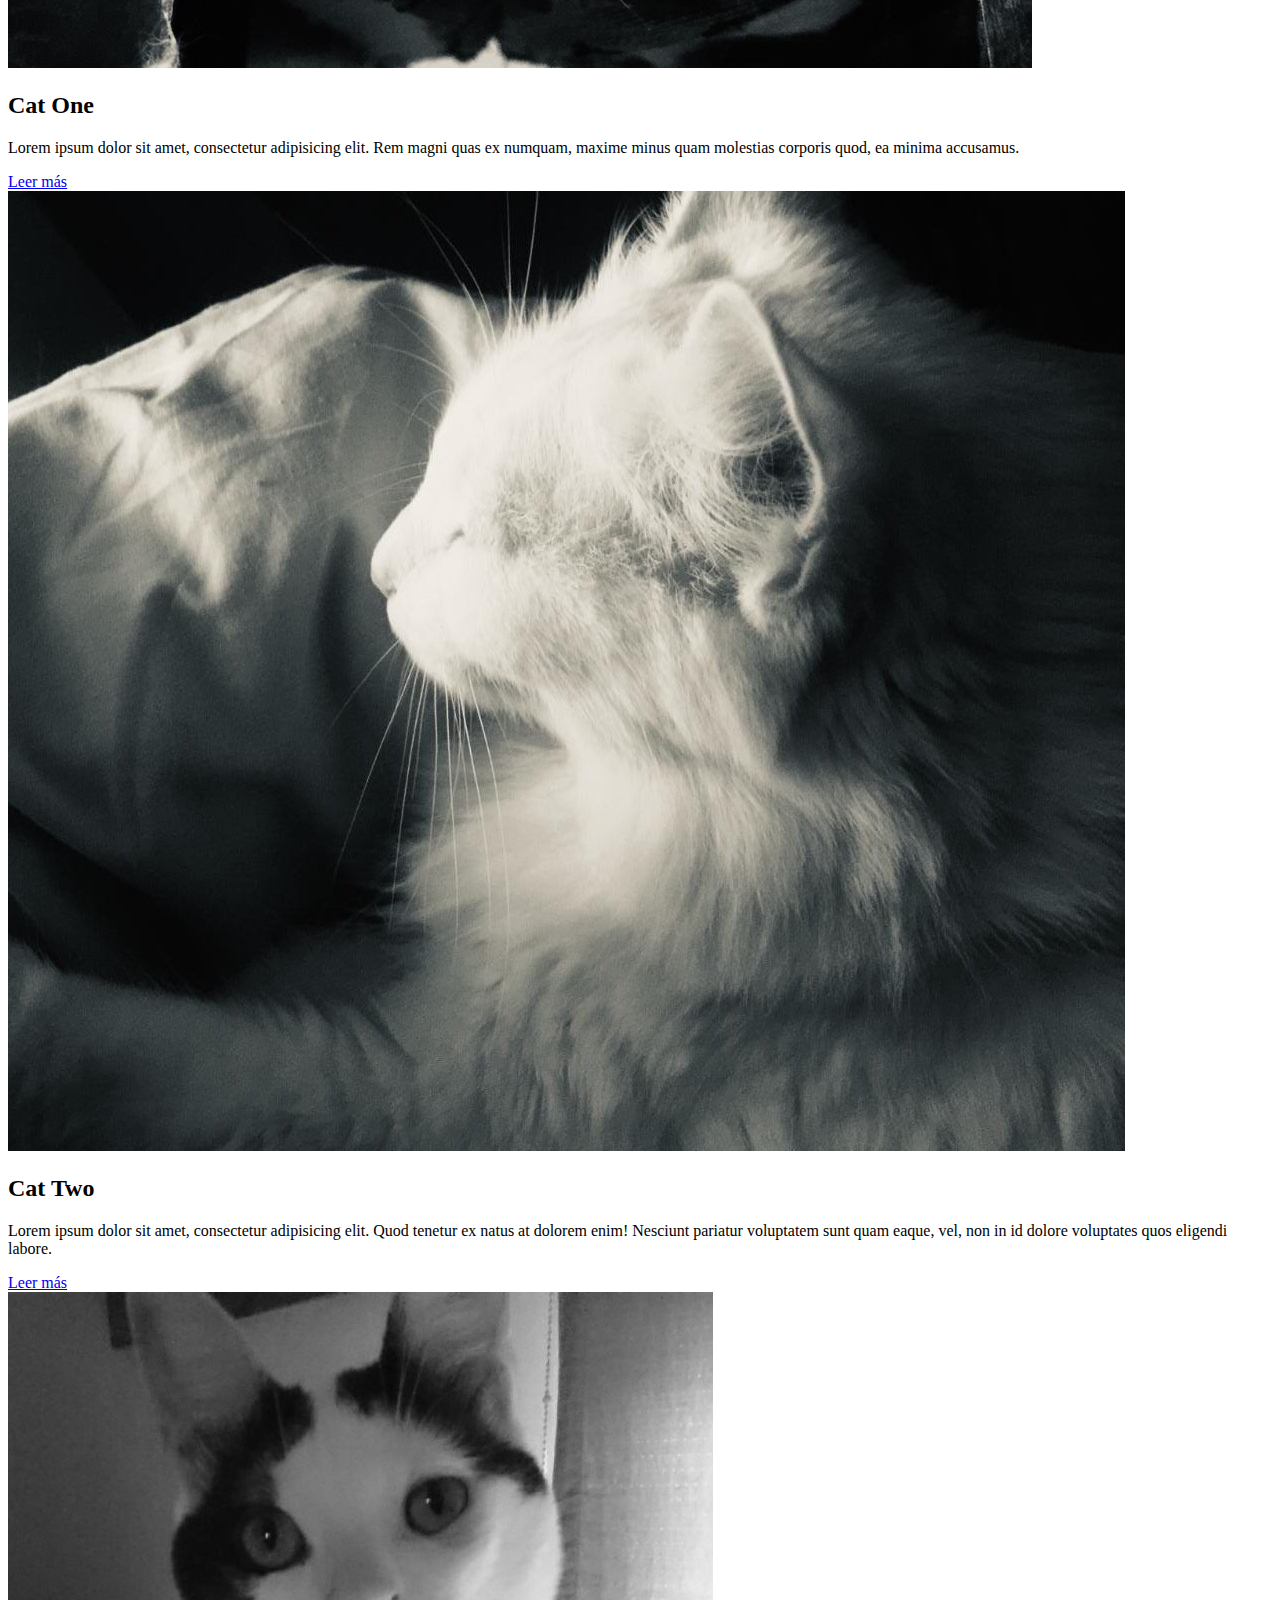
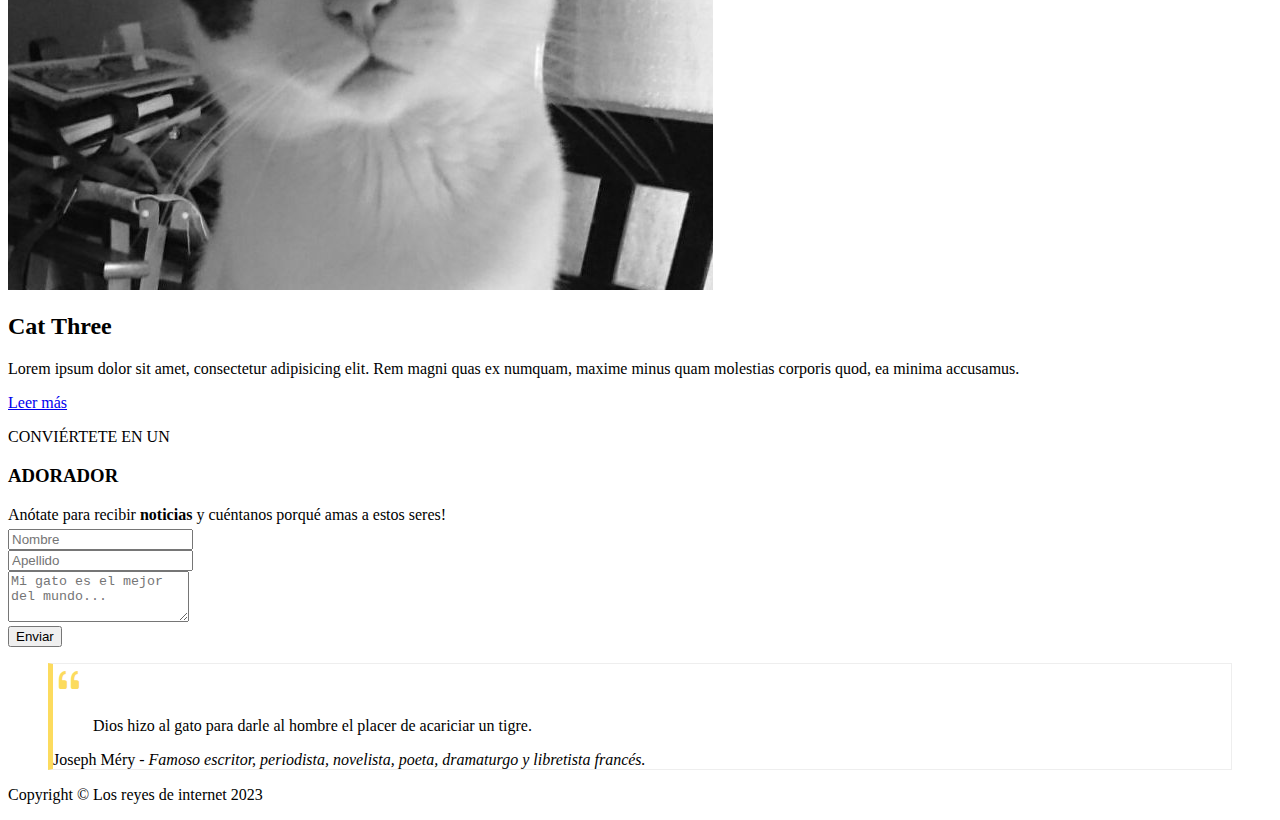
==== commit dc658db5: "Minor changes" ====
--- a/index.html
+++ b/index.html
@@ -25,7 +25,7 @@
                             <li class="nav-item"><a class="nav-link" href="#!">El "porqué"</a></li>
                             <li class="nav-item"><a class="nav-link" href="#!">Gatos ilustres</a></li>
                             <li class="nav-item"><a class="nav-link" href="#!">Noticias</a></li>
-                            <li class="nav-item"><a class="nav-link" href="tithe.html">Diesmo!</a></li>
+                            <li class="nav-item"><a class="nav-link" href="tithe.html">Diezmo!</a></li>
                         </ul>
                     </div>
                 </div>
